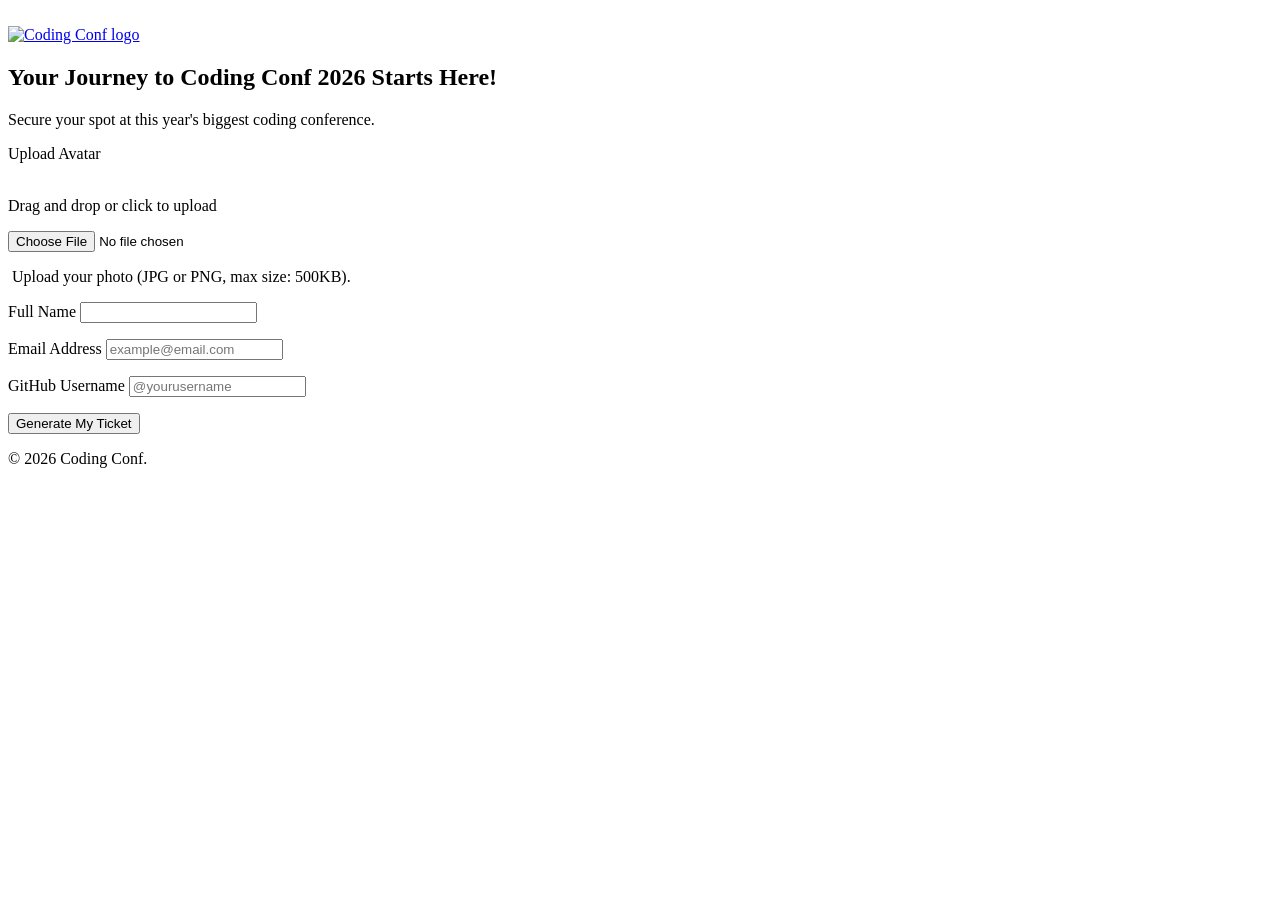
==== codes/login.html @ fe515abd "Add files via upload" ====
<!DOCTYPE html>
<html lang="en">
<head>
  <meta charset="UTF-8">
  <meta name="viewport" content="width=device-width, initial-scale=1">
  <title>Coding Conf 2026 | Register</title>
  <link rel="icon" href="assets/images/favicon-32x32.png">
  <link rel="stylesheet" href="css/style.css">
</head>
<body class="page-form">
  <img class="deco deco-circle" src="assets/images/pattern-circle.svg" alt="" aria-hidden="true">
  <img class="deco deco-top" src="assets/images/pattern-squiggly-line-top.svg" alt="" aria-hidden="true">
  <img class="deco deco-bottom" src="assets/images/pattern-squiggly-line-bottom-desktop.svg" alt="" aria-hidden="true">

  <header class="site-header">
    <a href="index.html" aria-label="Coding Conf home">
      <img src="assets/images/logo-full.svg" alt="Coding Conf logo" class="logo">
    </a>
  </header>

  <main>
    <section class="hero" aria-labelledby="form-title">
      <h1 id="form-title">Your Journey to Coding Conf 2026 Starts Here!</h1>
      <p class="lead">Secure your spot at this year's biggest coding conference.</p>
    </section>

    <section aria-label="Registration form">
      <!-- novalidate: all checks are done by validation.js -->
      <form id="registration-form" class="form" novalidate>

        <div class="field">
          <label for="avatar">Upload Avatar</label>
          <div class="dropzone">
            <img src="assets/images/icon-upload.svg" alt="" aria-hidden="true" class="dropzone-icon" id="dropzone-icon">
            <img alt="Avatar preview" class="dropzone-preview" id="avatar-preview" hidden>
            <p id="dropzone-text">Drag and drop or click to upload</p>
            <input type="file" id="avatar" name="avatar" accept="image/png, image/jpeg"
                   aria-describedby="avatar-hint avatar-error">
          </div>
          <p id="avatar-hint" class="hint">
            <img src="assets/images/icon-info.svg" alt="" aria-hidden="true">
            Upload your photo (JPG or PNG, max size: 500KB).
          </p>
          <p id="avatar-error" class="error" role="alert"></p>
        </div>

        <div class="field">
          <label for="full-name">Full Name</label>
          <input type="text" id="full-name" name="full-name" autocomplete="name"
                 aria-describedby="name-error">
          <p id="name-error" class="error" role="alert"></p>
        </div>

        <div class="field">
          <label for="email">Email Address</label>
          <input type="text" id="email" name="email" placeholder="example@email.com"
                 autocomplete="email" aria-describedby="email-error">
          <p id="email-error" class="error" role="alert"></p>
        </div>

        <div class="field">
          <label for="github">GitHub Username</label>
          <input type="text" id="github" name="github" placeholder="@yourusername"
                 aria-describedby="github-error">
          <p id="github-error" class="error" role="alert"></p>
        </div>

        <button type="submit" class="btn">Generate My Ticket</button>
      </form>
    </section>
  </main>

  <footer class="site-footer">
    <p>&copy; 2026 Coding Conf.</p>
  </footer>

  <script src="js/validation.js"></script>
</body>
</html>
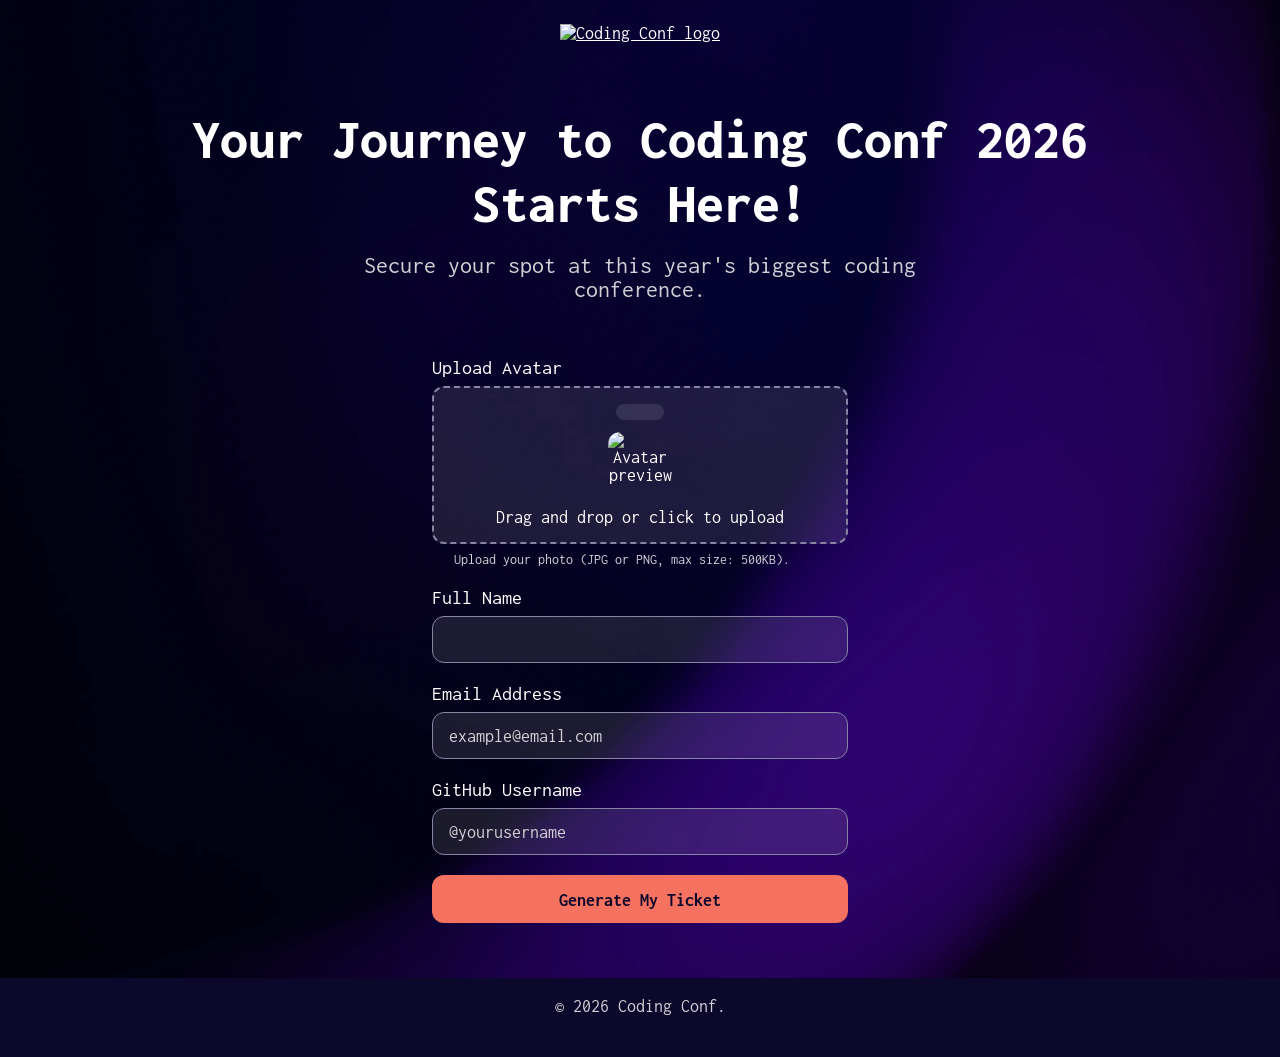
==== commit 1e717e23: "Update login.html" ====
--- a/codes/login.html
+++ b/codes/login.html
@@ -5,7 +5,7 @@
   <meta name="viewport" content="width=device-width, initial-scale=1">
   <title>Coding Conf 2026 | Register</title>
   <link rel="icon" href="assets/images/favicon-32x32.png">
-  <link rel="stylesheet" href="css/style.css">
+  <link rel="stylesheet" href="../css/style.css">
 </head>
 <body class="page-form">
   <img class="deco deco-circle" src="assets/images/pattern-circle.svg" alt="" aria-hidden="true">
--- a/css/style.css
+++ b/css/style.css
@@ -0,0 +1,496 @@
+/* ==========================================================
+   Coding Conf - main stylesheet
+   Sections: 1 Variables | 2 Base | 3 Layout | 4 Components
+             5 Form | 6 Ticket | 7 Responsive | 8 Motion
+   ========================================================== */
+
+@import url("https://fonts.googleapis.com/css2?family=Inconsolata:wght@400;500;700;800&display=swap");
+
+/* ---------- 1. Custom properties ---------- */
+:root {
+  --neutral-0: hsl(0, 0%, 100%);
+  --neutral-300: hsl(252, 6%, 83%);
+  --neutral-500: hsl(245, 15%, 58%);
+  --neutral-700: hsl(245, 19%, 35%);
+  --neutral-900: hsl(248, 70%, 10%);
+  --orange-500: hsl(7, 88%, 67%);
+  --orange-700: hsl(7, 71%, 60%);
+
+  --font-main: "Inconsolata", monospace;
+
+  /* Fluid typography: scales between mobile and desktop */
+  --fs-h1: clamp(1.9rem, 1.2rem + 3.5vw, 3.5rem);
+  --fs-lead: clamp(1.1rem, 1rem + 0.6vw, 1.5rem);
+  --fs-label: 1.25rem;      /* 20px, from the style guide */
+  --fs-small: 0.9rem;
+
+  --radius: 0.75rem;
+  --transition: 0.25s ease;
+}
+
+/* ---------- 2. Base / reset ---------- */
+*,
+*::before,
+*::after {
+  box-sizing: border-box;
+}
+
+body {
+  margin: 0;
+  min-height: 100vh;
+  display: flex;
+  flex-direction: column;
+  font-family: var(--font-main);
+  font-size: 1.125rem;
+  color: var(--neutral-0);
+  background-color: var(--neutral-900);
+  background-image: url("../assets/images/background-mobile.png");
+  background-size: cover;
+  background-position: center top;
+  background-repeat: no-repeat;
+  background-attachment: fixed;
+  position: relative;
+  overflow-x: hidden;
+}
+
+img {
+  max-width: 100%;
+  display: block;
+}
+
+a {
+  color: inherit;
+}
+
+/* Visible keyboard focus on every interactive element */
+:is(a, button, input):focus-visible {
+  outline: 3px solid var(--orange-500);
+  outline-offset: 3px;
+}
+
+/* ---------- 3. Layout ---------- */
+.site-header {
+  display: flex;
+  flex-wrap: wrap;
+  align-items: center;
+  justify-content: center;
+  gap: 1rem 2rem;
+  padding: 1.5rem 1rem;
+  position: relative;
+  z-index: 1;
+}
+
+.logo {
+  height: 2.25rem;
+  width: auto;
+}
+
+main {
+  flex: 1;
+  width: min(100% - 2rem, 60rem);
+  margin-inline: auto;
+  position: relative;
+  z-index: 1;
+}
+
+.hero {
+  text-align: center;
+  padding-block: 1.5rem 2rem;
+}
+
+.site-footer {
+  text-align: center;
+  padding: 1.5rem 1rem;
+  color: var(--neutral-300);
+  position: relative;
+  z-index: 1;
+}
+
+/* Decorative background patterns sit behind content */
+.deco {
+  position: absolute;
+  pointer-events: none;
+  z-index: 0;
+}
+
+.deco-circle { top: 0; left: 0; width: 8rem; }
+.deco-top    { top: 4rem; right: 0; width: 8rem; }
+.deco-bottom { bottom: 0; left: 0; width: 12rem; }
+
+/* ---------- 4. Components ---------- */
+.nav-list {
+  display: flex;
+  gap: 1.5rem;
+  margin: 0;
+  padding: 0;
+  list-style: none;
+}
+
+.nav-list a {
+  text-decoration: none;
+  padding: 0.25rem 0.5rem;
+  border-bottom: 2px solid transparent;
+  transition: border-color var(--transition);
+}
+
+.nav-list a:is(:hover, :focus-visible) {
+  border-color: var(--orange-500);
+}
+
+h1 {
+  font-size: var(--fs-h1);
+  font-weight: 800;
+  line-height: 1.15;
+  margin: 0 0 1rem;
+}
+
+h2 {
+  font-size: 1.5rem;
+  margin: 0 0 0.5rem;
+}
+
+.lead {
+  font-size: var(--fs-lead);
+  color: var(--neutral-300);
+  max-width: 40rem;
+  margin: 0 auto 1.5rem;
+}
+
+/* Gradient text for highlighted words */
+.gradient-text {
+  background: linear-gradient(to right, hsl(7, 86%, 67%), hsl(0, 0%, 100%));
+  -webkit-background-clip: text;
+  background-clip: text;
+  color: transparent;
+}
+
+.accent {
+  color: var(--orange-500);
+}
+
+.btn {
+  display: inline-block;
+  padding: 0.9rem 2rem;
+  font: inherit;
+  font-weight: 700;
+  font-size: 1.15rem;
+  text-align: center;
+  text-decoration: none;
+  color: var(--neutral-900);
+  background-color: var(--orange-500);
+  border: 0;
+  border-radius: var(--radius);
+  cursor: pointer;
+  transition: transform var(--transition), background-color var(--transition);
+}
+
+.btn:is(:hover, :focus-visible) {
+  background-color: var(--orange-700);
+  transform: translateY(-3px);
+}
+
+.info-grid {
+  display: grid;
+  grid-template-columns: repeat(auto-fit, minmax(14rem, 1fr));
+  gap: 1rem;
+  margin-block: 1rem 2rem;
+}
+
+.info-card {
+  padding: 1.25rem;
+  text-align: center;
+  background: hsl(0 0% 100% / 0.08);
+  border: 1px solid hsl(0 0% 100% / 0.25);
+  border-radius: var(--radius);
+  transition: transform var(--transition);
+}
+
+.info-card:hover {
+  transform: translateY(-4px);
+}
+
+.info-card p {
+  margin: 0;
+  color: var(--neutral-300);
+}
+
+.about {
+  text-align: center;
+  padding-bottom: 2rem;
+}
+
+.about-list {
+  display: inline-block;
+  text-align: left;
+  color: var(--neutral-300);
+  line-height: 1.8;
+}
+
+/* ---------- 5. Form ---------- */
+.form {
+  width: min(100%, 26rem);
+  margin: 0 auto 2rem;
+  display: flex;
+  flex-direction: column;
+  gap: 1.25rem;
+}
+
+.field {
+  display: flex;
+  flex-direction: column;
+  gap: 0.5rem;
+}
+
+.field label {
+  font-size: var(--fs-label);
+}
+
+.form input[type="text"] {
+  padding: 0.85rem 1rem;
+  font: inherit;
+  color: var(--neutral-0);
+  background: hsl(0 0% 100% / 0.1);
+  border: 1px solid var(--neutral-500);
+  border-radius: var(--radius);
+  transition: border-color var(--transition), background var(--transition);
+}
+
+.form input::placeholder {
+  color: var(--neutral-300);
+}
+
+.form input[type="text"]:is(:hover, :focus) {
+  background: hsl(0 0% 100% / 0.18);
+  border-color: var(--neutral-0);
+}
+
+/* Invalid state is set by JavaScript with aria-invalid */
+.form input[aria-invalid="true"] {
+  border-color: var(--orange-500);
+}
+
+/* Upload dropzone: the real file input covers the whole box */
+.dropzone {
+  position: relative;
+  display: flex;
+  flex-direction: column;
+  align-items: center;
+  justify-content: center;
+  gap: 0.75rem;
+  min-height: 8rem;
+  padding: 1rem;
+  text-align: center;
+  background: hsl(0 0% 100% / 0.1);
+  border: 2px dashed var(--neutral-500);
+  border-radius: var(--radius);
+  transition: background var(--transition), border-color var(--transition);
+}
+
+.dropzone:is(:hover, :focus-within) {
+  background: hsl(0 0% 100% / 0.18);
+  border-color: var(--neutral-0);
+}
+
+.dropzone:has(input:focus-visible) {
+  outline: 3px solid var(--orange-500);
+  outline-offset: 3px;
+}
+
+.dropzone:has(input[aria-invalid="true"]) {
+  border-color: var(--orange-500);
+}
+
+.dropzone input {
+  position: absolute;
+  inset: 0;
+  width: 100%;
+  height: 100%;
+  opacity: 0;
+  cursor: pointer;
+}
+
+.dropzone-icon {
+  width: 3rem;
+  padding: 0.5rem;
+  background: hsl(0 0% 100% / 0.1);
+  border-radius: var(--radius);
+}
+
+.dropzone-preview {
+  width: 4rem;
+  height: 4rem;
+  object-fit: cover;
+  border-radius: var(--radius);
+}
+
+.dropzone p {
+  margin: 0;
+}
+
+.hint,
+.error {
+  display: flex;
+  align-items: center;
+  gap: 0.4rem;
+  margin: 0;
+  font-size: var(--fs-small);
+}
+
+.hint {
+  color: var(--neutral-300);
+}
+
+.hint img {
+  width: 1rem;
+}
+
+.error {
+  color: var(--orange-500);
+}
+
+/* Hide the error row until JS fills it (:empty selector) */
+.error:empty {
+  display: none;
+}
+
+.error:not(:empty)::before {
+  content: "\26A0";
+}
+
+/* ---------- 6. Ticket (glassmorphism) ---------- */
+.ticket {
+  display: flex;
+  width: min(100%, 36rem);
+  margin: 1.5rem auto 3rem;
+  background: linear-gradient(135deg, hsl(0 0% 100% / 0.18), hsl(0 0% 100% / 0.05));
+  -webkit-backdrop-filter: blur(14px);
+  backdrop-filter: blur(14px);
+  border: 1px solid hsl(0 0% 100% / 0.8);
+  border-radius: 1.25rem;
+  box-shadow: 0 10px 40px hsl(248 70% 5% / 0.5);
+  overflow: hidden;
+  animation: ticket-in 0.7s ease both;
+}
+
+.ticket-main {
+  flex: 1;
+  display: flex;
+  flex-direction: column;
+  justify-content: space-between;
+  gap: 2rem;
+  padding: 1.5rem;
+  border-right: 2px dashed hsl(0 0% 100% / 0.4);
+}
+
+.ticket-logo {
+  height: 2rem;
+  width: auto;
+}
+
+.ticket-meta {
+  margin: 0.5rem 0 0 2.4rem;
+  font-size: var(--fs-small);
+  color: var(--neutral-300);
+}
+
+.ticket-attendee {
+  display: flex;
+  align-items: center;
+  gap: 1rem;
+}
+
+.ticket-avatar {
+  width: 4.25rem;
+  height: 4.25rem;
+  object-fit: cover;
+  border-radius: var(--radius);
+}
+
+.ticket-attendee-name {
+  margin: 0 0 0.25rem;
+  font-size: 1.5rem;
+  font-weight: 500;
+  overflow-wrap: anywhere;
+}
+
+.ticket-github {
+  display: flex;
+  align-items: center;
+  gap: 0.4rem;
+  margin: 0;
+  color: var(--neutral-300);
+  overflow-wrap: anywhere;
+}
+
+.github-icon {
+  width: 1.1rem;
+}
+
+.ticket-serial {
+  display: flex;
+  align-items: center;
+  justify-content: center;
+  width: 4rem;
+  margin: 0;
+  font-size: 1.5rem;
+  color: var(--neutral-500);
+  writing-mode: vertical-rl;
+}
+
+/* ---------- 7. Responsive ---------- */
+@media (min-width: 48rem) {
+  body {
+    background-image: url("../assets/images/background-tablet.png");
+  }
+
+  .deco-bottom {
+    width: 20rem;
+  }
+}
+
+@media (min-width: 64rem) {
+  body {
+    background-image: url("../assets/images/background-desktop.png");
+  }
+
+  .deco-circle { width: 14rem; }
+  .deco-top    { width: 16rem; }
+  .deco-bottom { width: 30rem; }
+}
+
+@media (max-width: 30rem) {
+  .ticket {
+    flex-direction: column;
+  }
+
+  .ticket-main {
+    border-right: 0;
+    border-bottom: 2px dashed hsl(0 0% 100% / 0.4);
+  }
+
+  .ticket-serial {
+    width: auto;
+    padding: 0.75rem;
+    writing-mode: horizontal-tb;
+  }
+}
+
+/* ---------- 8. Motion ---------- */
+@keyframes ticket-in {
+  from {
+    opacity: 0;
+    transform: translateY(30px) scale(0.97);
+  }
+  to {
+    opacity: 1;
+    transform: none;
+  }
+}
+
+/* Respect users who ask for less motion */
+@media (prefers-reduced-motion: reduce) {
+  * {
+    animation: none !important;
+    transition: none !important;
+  }
+}
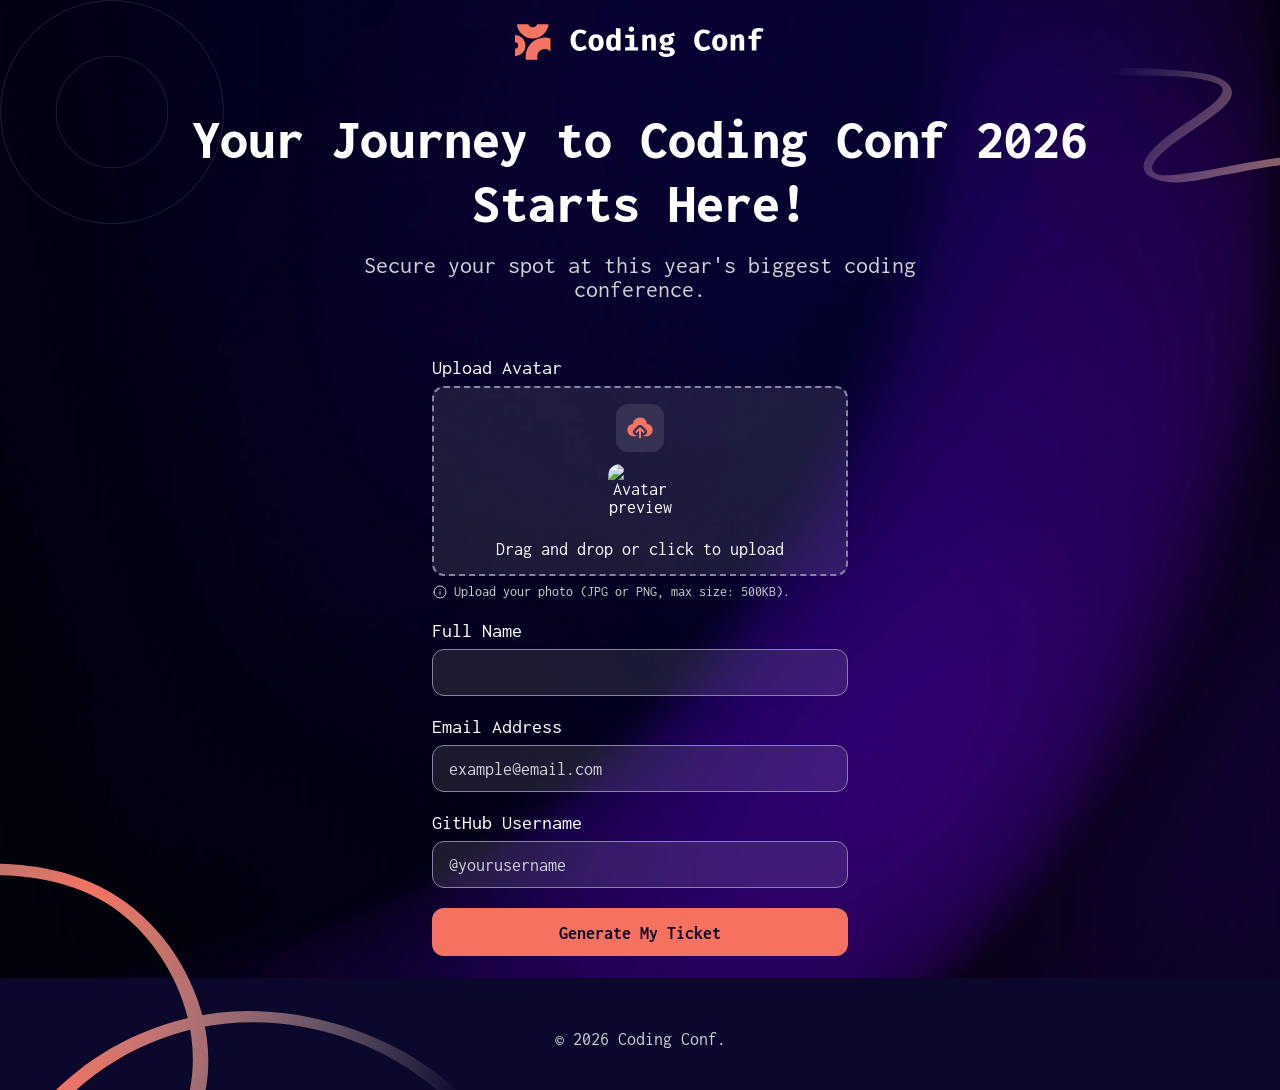
==== commit 89f8183d: "Update login.html" ====
--- a/codes/login.html
+++ b/codes/login.html
@@ -4,17 +4,17 @@
   <meta charset="UTF-8">
   <meta name="viewport" content="width=device-width, initial-scale=1">
   <title>Coding Conf 2026 | Register</title>
-  <link rel="icon" href="assets/images/favicon-32x32.png">
+  <link rel="icon" href="../assets/images/favicon-32x32.png">
   <link rel="stylesheet" href="../css/style.css">
 </head>
 <body class="page-form">
-  <img class="deco deco-circle" src="assets/images/pattern-circle.svg" alt="" aria-hidden="true">
-  <img class="deco deco-top" src="assets/images/pattern-squiggly-line-top.svg" alt="" aria-hidden="true">
-  <img class="deco deco-bottom" src="assets/images/pattern-squiggly-line-bottom-desktop.svg" alt="" aria-hidden="true">
+  <img class="deco deco-circle" src="../assets/images/pattern-circle.svg" alt="" aria-hidden="true">
+  <img class="deco deco-top" src="../assets/images/pattern-squiggly-line-top.svg" alt="" aria-hidden="true">
+  <img class="deco deco-bottom" src="../assets/images/pattern-squiggly-line-bottom-desktop.svg" alt="" aria-hidden="true">
 
   <header class="site-header">
     <a href="index.html" aria-label="Coding Conf home">
-      <img src="assets/images/logo-full.svg" alt="Coding Conf logo" class="logo">
+      <img src="../assets/images/logo-full.svg" alt="Coding Conf logo" class="logo">
     </a>
   </header>
 
@@ -31,14 +31,14 @@
         <div class="field">
           <label for="avatar">Upload Avatar</label>
           <div class="dropzone">
-            <img src="assets/images/icon-upload.svg" alt="" aria-hidden="true" class="dropzone-icon" id="dropzone-icon">
+            <img src="../assets/images/icon-upload.svg" alt="" aria-hidden="true" class="dropzone-icon" id="dropzone-icon">
             <img alt="Avatar preview" class="dropzone-preview" id="avatar-preview" hidden>
             <p id="dropzone-text">Drag and drop or click to upload</p>
             <input type="file" id="avatar" name="avatar" accept="image/png, image/jpeg"
                    aria-describedby="avatar-hint avatar-error">
           </div>
           <p id="avatar-hint" class="hint">
-            <img src="assets/images/icon-info.svg" alt="" aria-hidden="true">
+            <img src="../assets/images/icon-info.svg" alt="" aria-hidden="true">
             Upload your photo (JPG or PNG, max size: 500KB).
           </p>
           <p id="avatar-error" class="error" role="alert"></p>
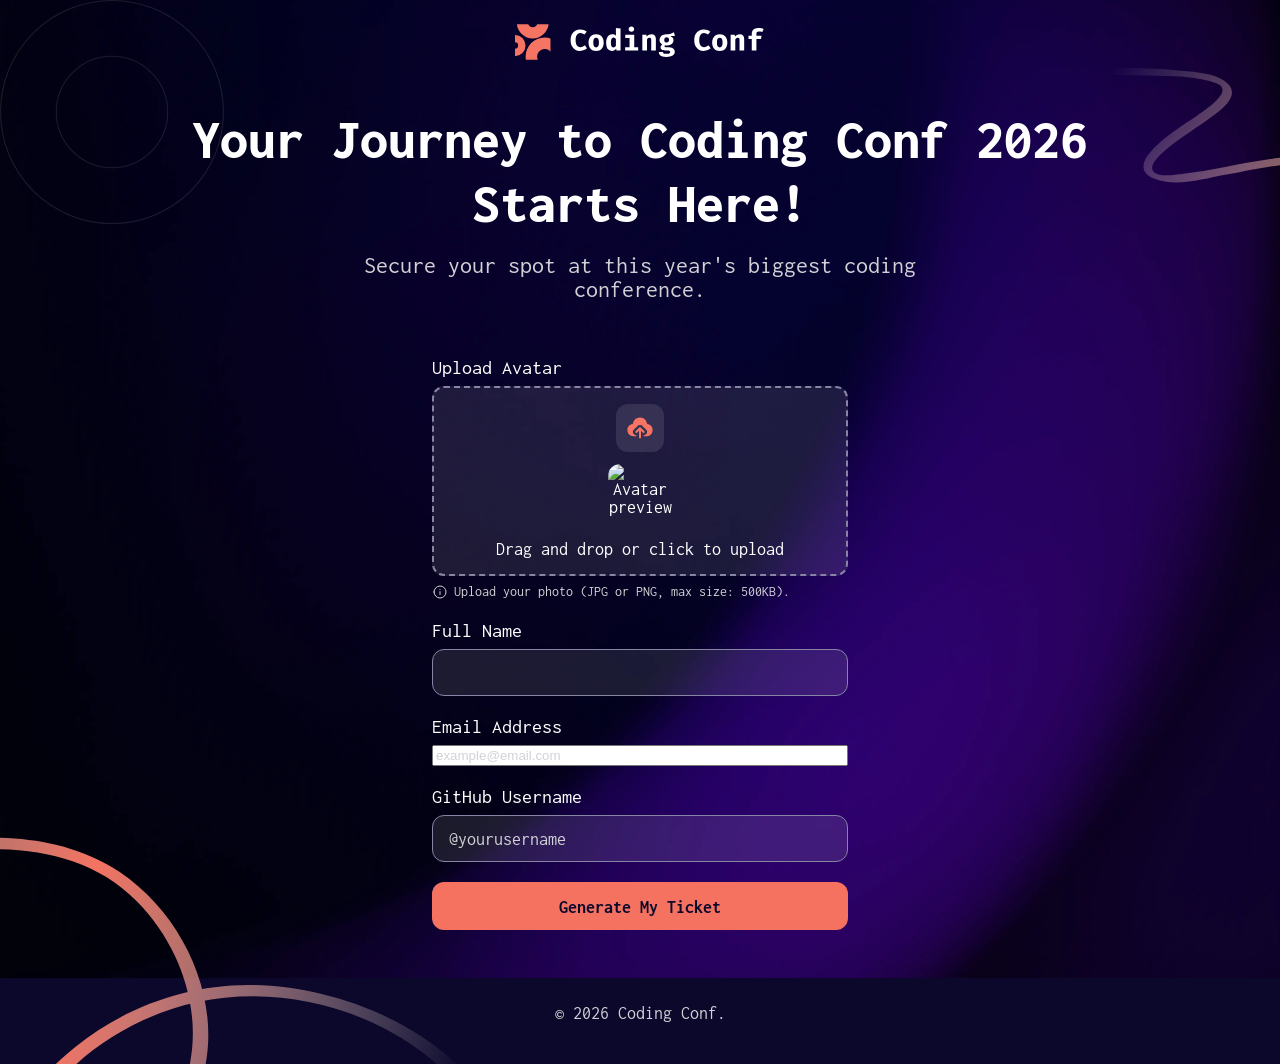
==== commit d582ad86: "Update login.html" ====
--- a/codes/login.html
+++ b/codes/login.html
@@ -1,3 +1,4 @@
+
 <!DOCTYPE html>
 <html lang="en">
 <head>
@@ -13,7 +14,7 @@
   <img class="deco deco-bottom" src="../assets/images/pattern-squiggly-line-bottom-desktop.svg" alt="" aria-hidden="true">
 
   <header class="site-header">
-    <a href="index.html" aria-label="Coding Conf home">
+    <a href="../index.html" aria-label="Coding Conf home">
       <img src="../assets/images/logo-full.svg" alt="Coding Conf logo" class="logo">
     </a>
   </header>
@@ -25,7 +26,6 @@
     </section>
 
     <section aria-label="Registration form">
-      <!-- novalidate: all checks are done by validation.js -->
       <form id="registration-form" class="form" novalidate>
 
         <div class="field">
@@ -46,21 +46,21 @@
 
         <div class="field">
           <label for="full-name">Full Name</label>
-          <input type="text" id="full-name" name="full-name" autocomplete="name"
+          <input type="text" id="full-name" name="full-name" autocomplete="name" required
                  aria-describedby="name-error">
           <p id="name-error" class="error" role="alert"></p>
         </div>
 
         <div class="field">
           <label for="email">Email Address</label>
-          <input type="text" id="email" name="email" placeholder="example@email.com"
-                 autocomplete="email" aria-describedby="email-error">
+          <input type="email" id="email" name="email" placeholder="example@email.com"
+                 autocomplete="email" required aria-describedby="email-error">
           <p id="email-error" class="error" role="alert"></p>
         </div>
 
         <div class="field">
           <label for="github">GitHub Username</label>
-          <input type="text" id="github" name="github" placeholder="@yourusername"
+          <input type="text" id="github" name="github" placeholder="@yourusername" required
                  aria-describedby="github-error">
           <p id="github-error" class="error" role="alert"></p>
         </div>
@@ -74,6 +74,6 @@
     <p>&copy; 2026 Coding Conf.</p>
   </footer>
 
-  <script src="js/validation.js"></script>
+  <script src="../js/validation.js"></script>
 </body>
 </html>
